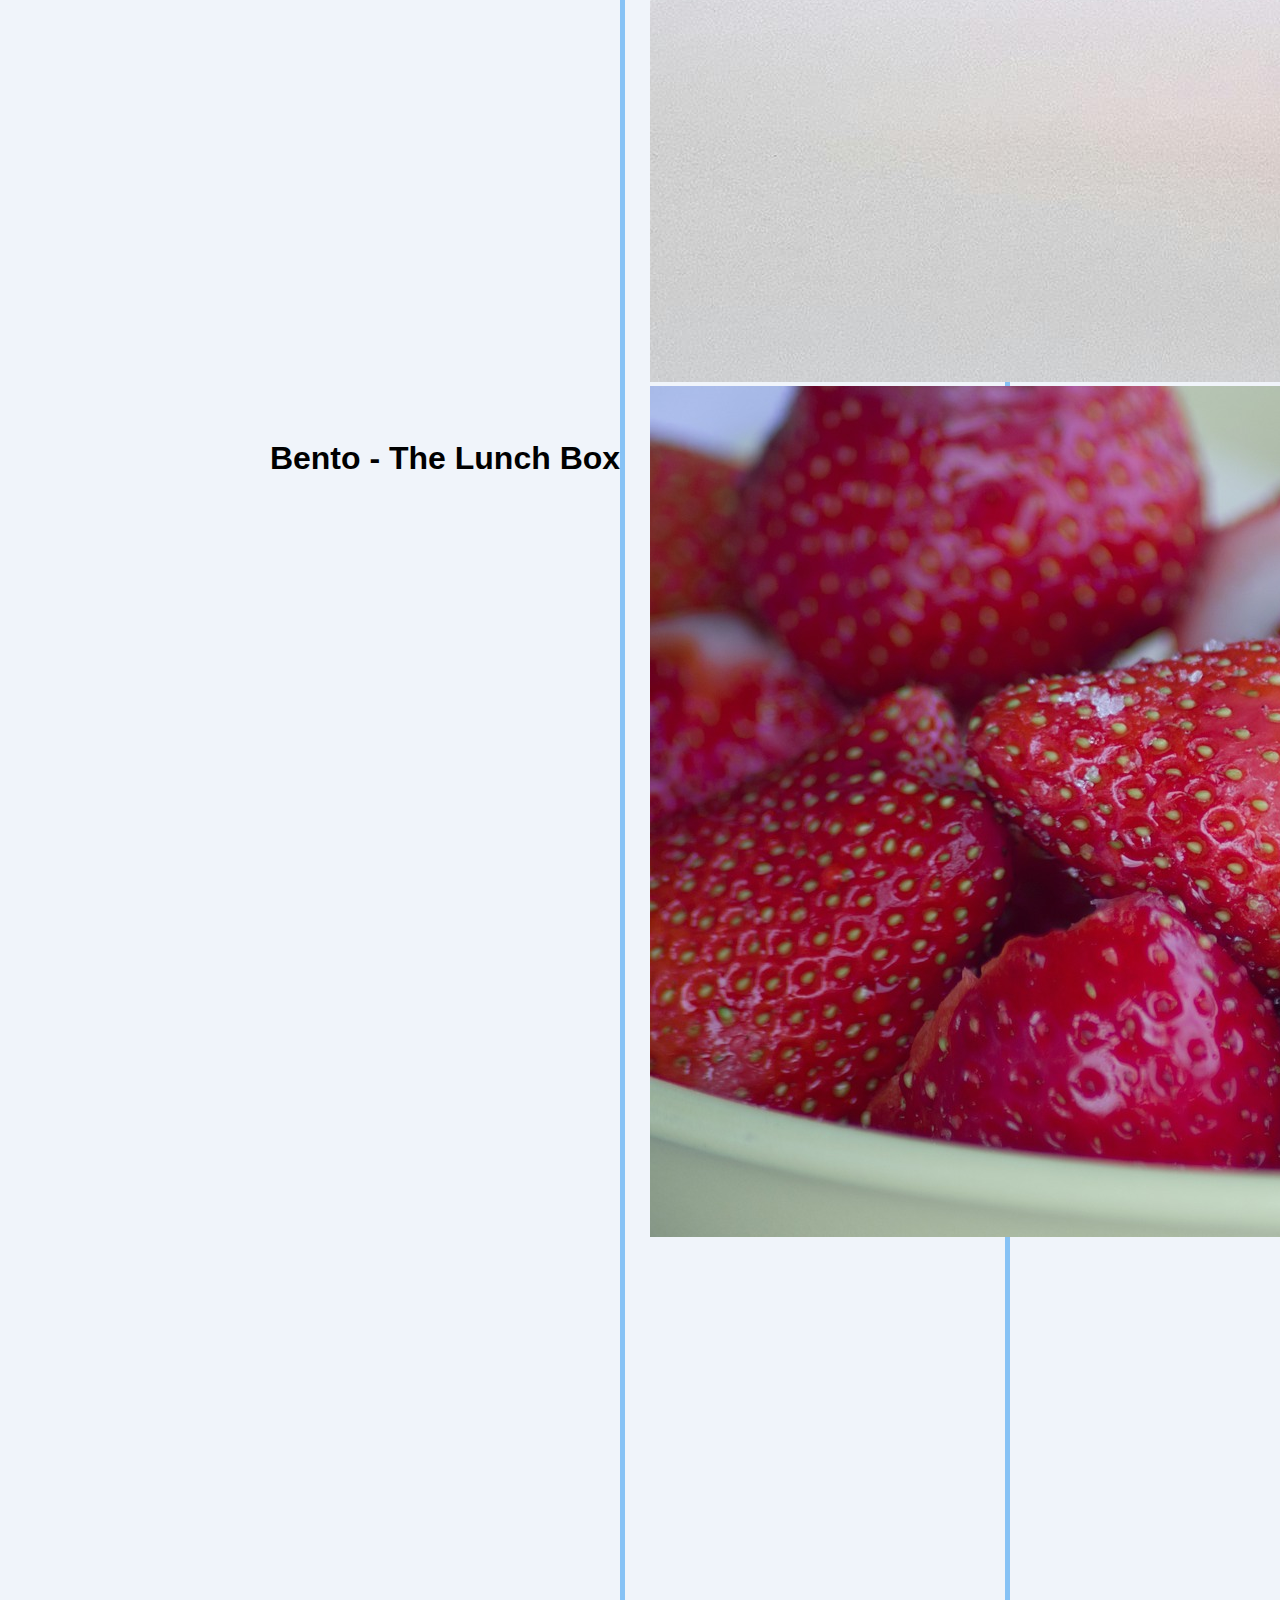
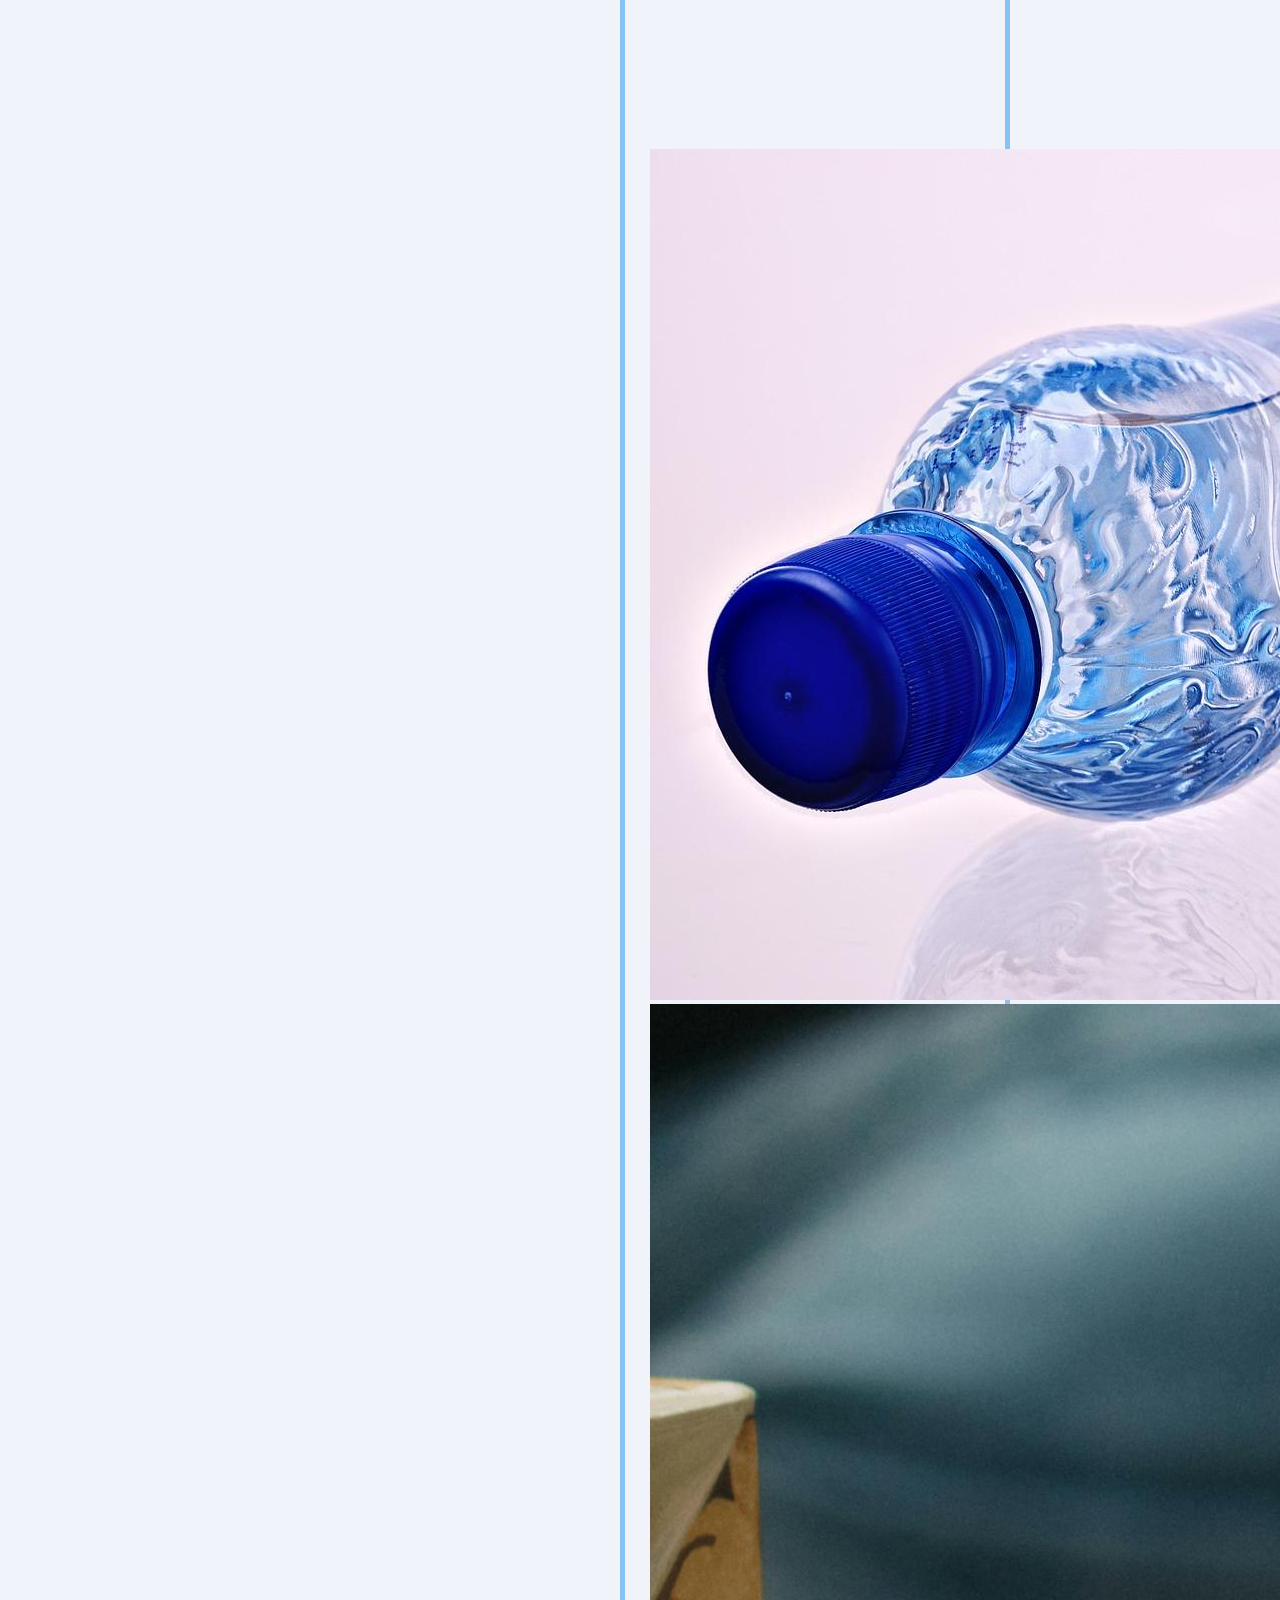
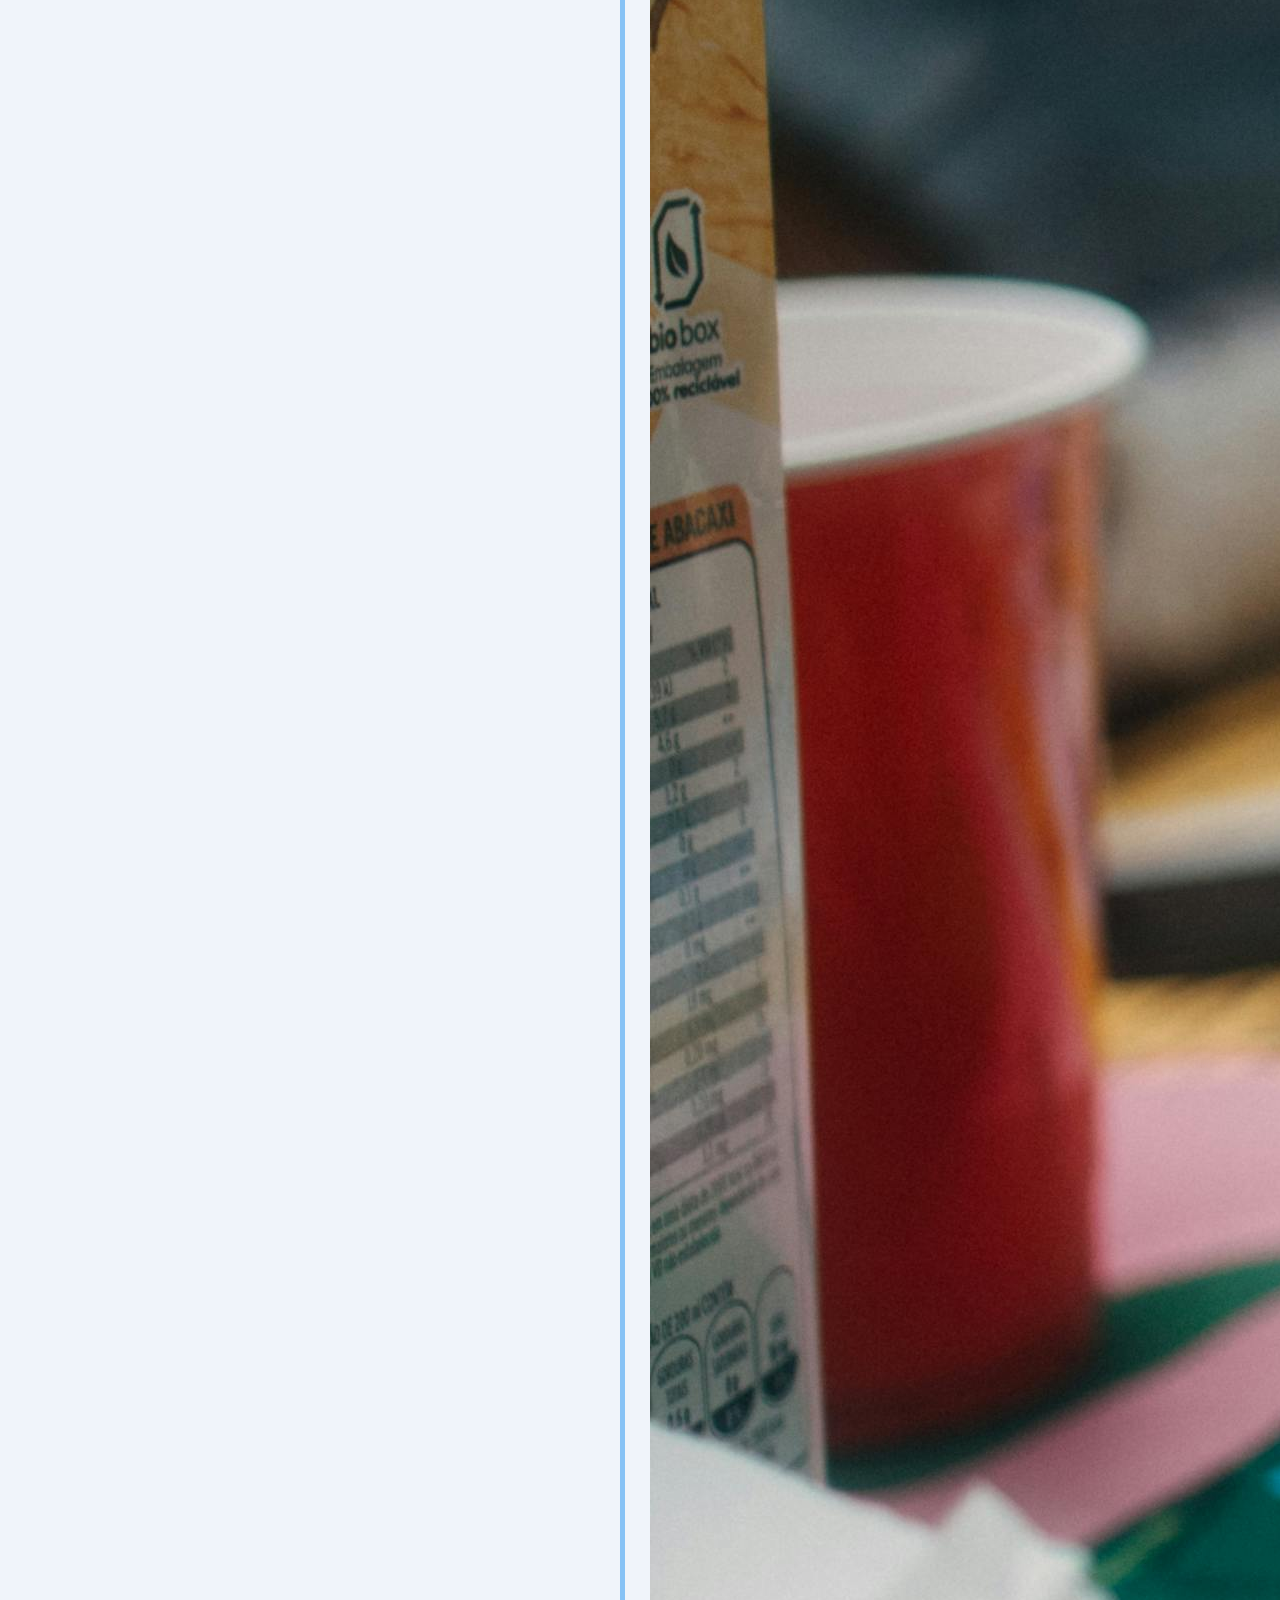
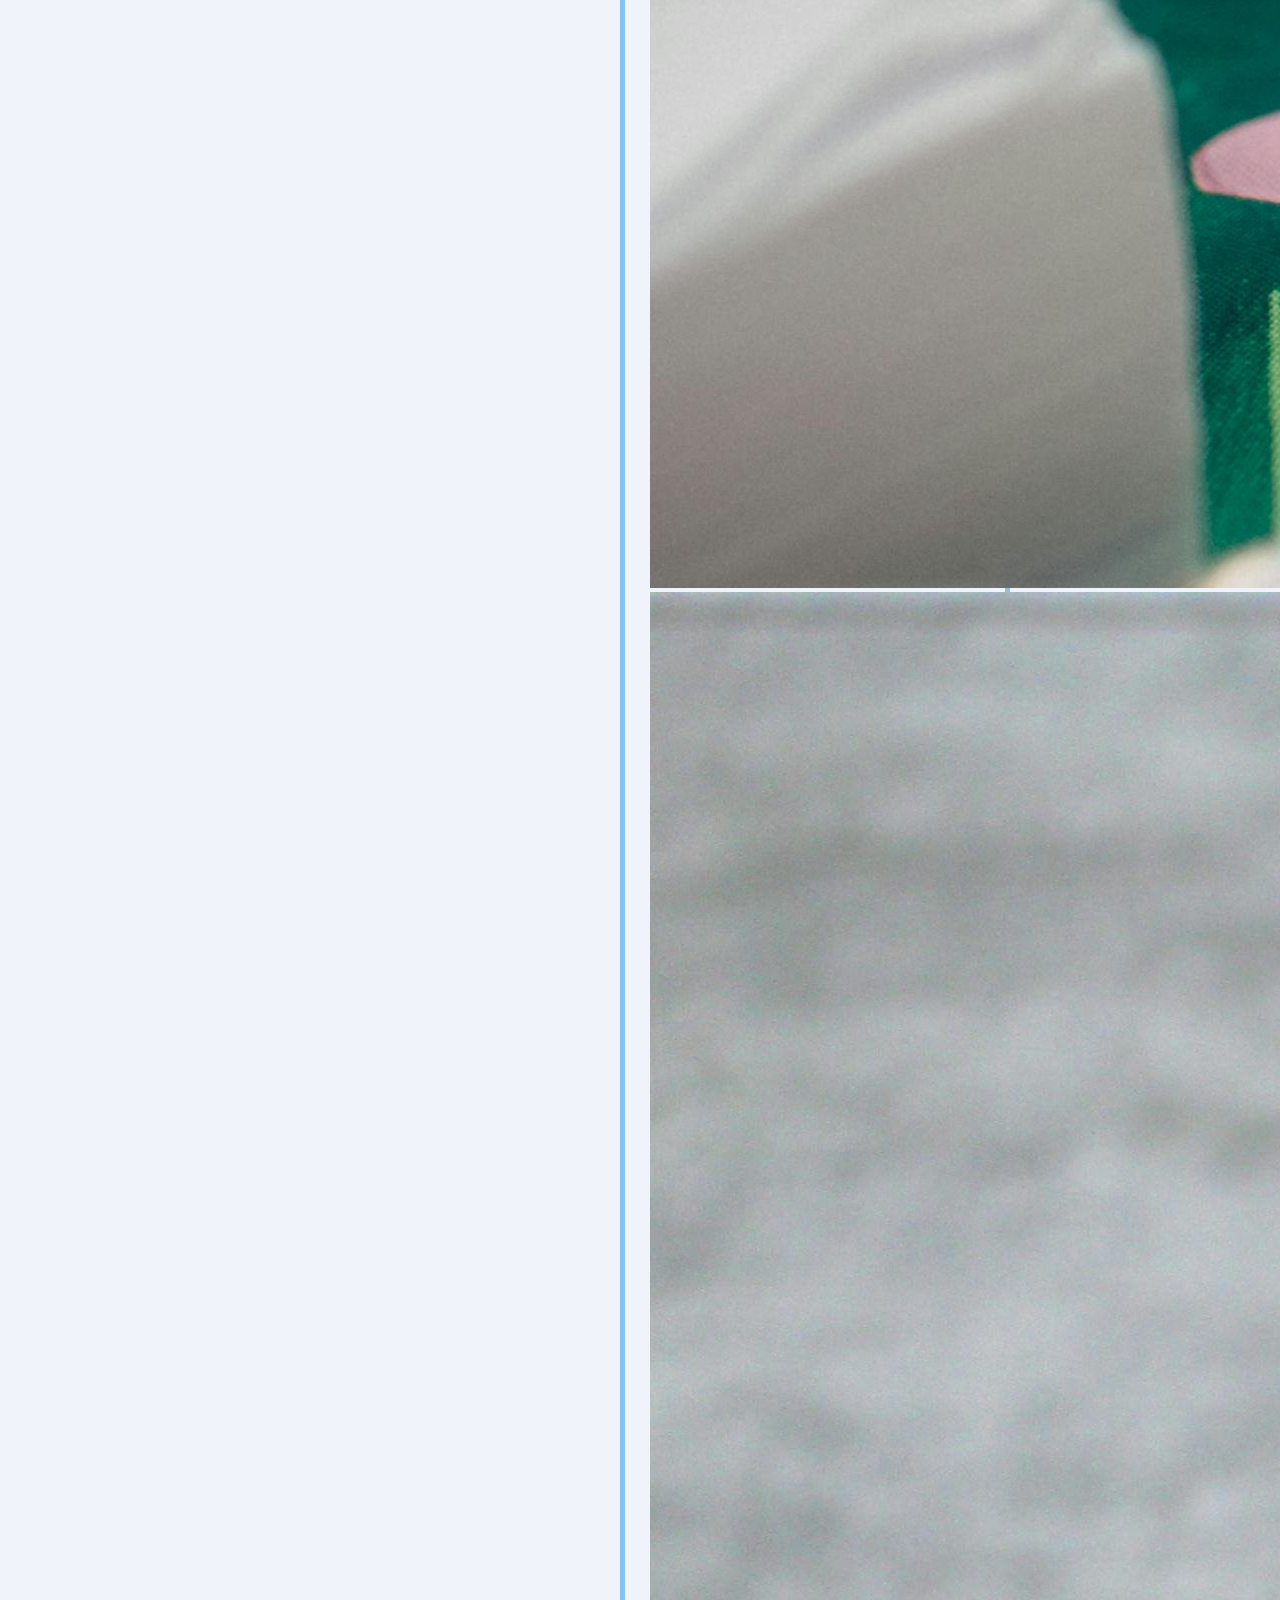
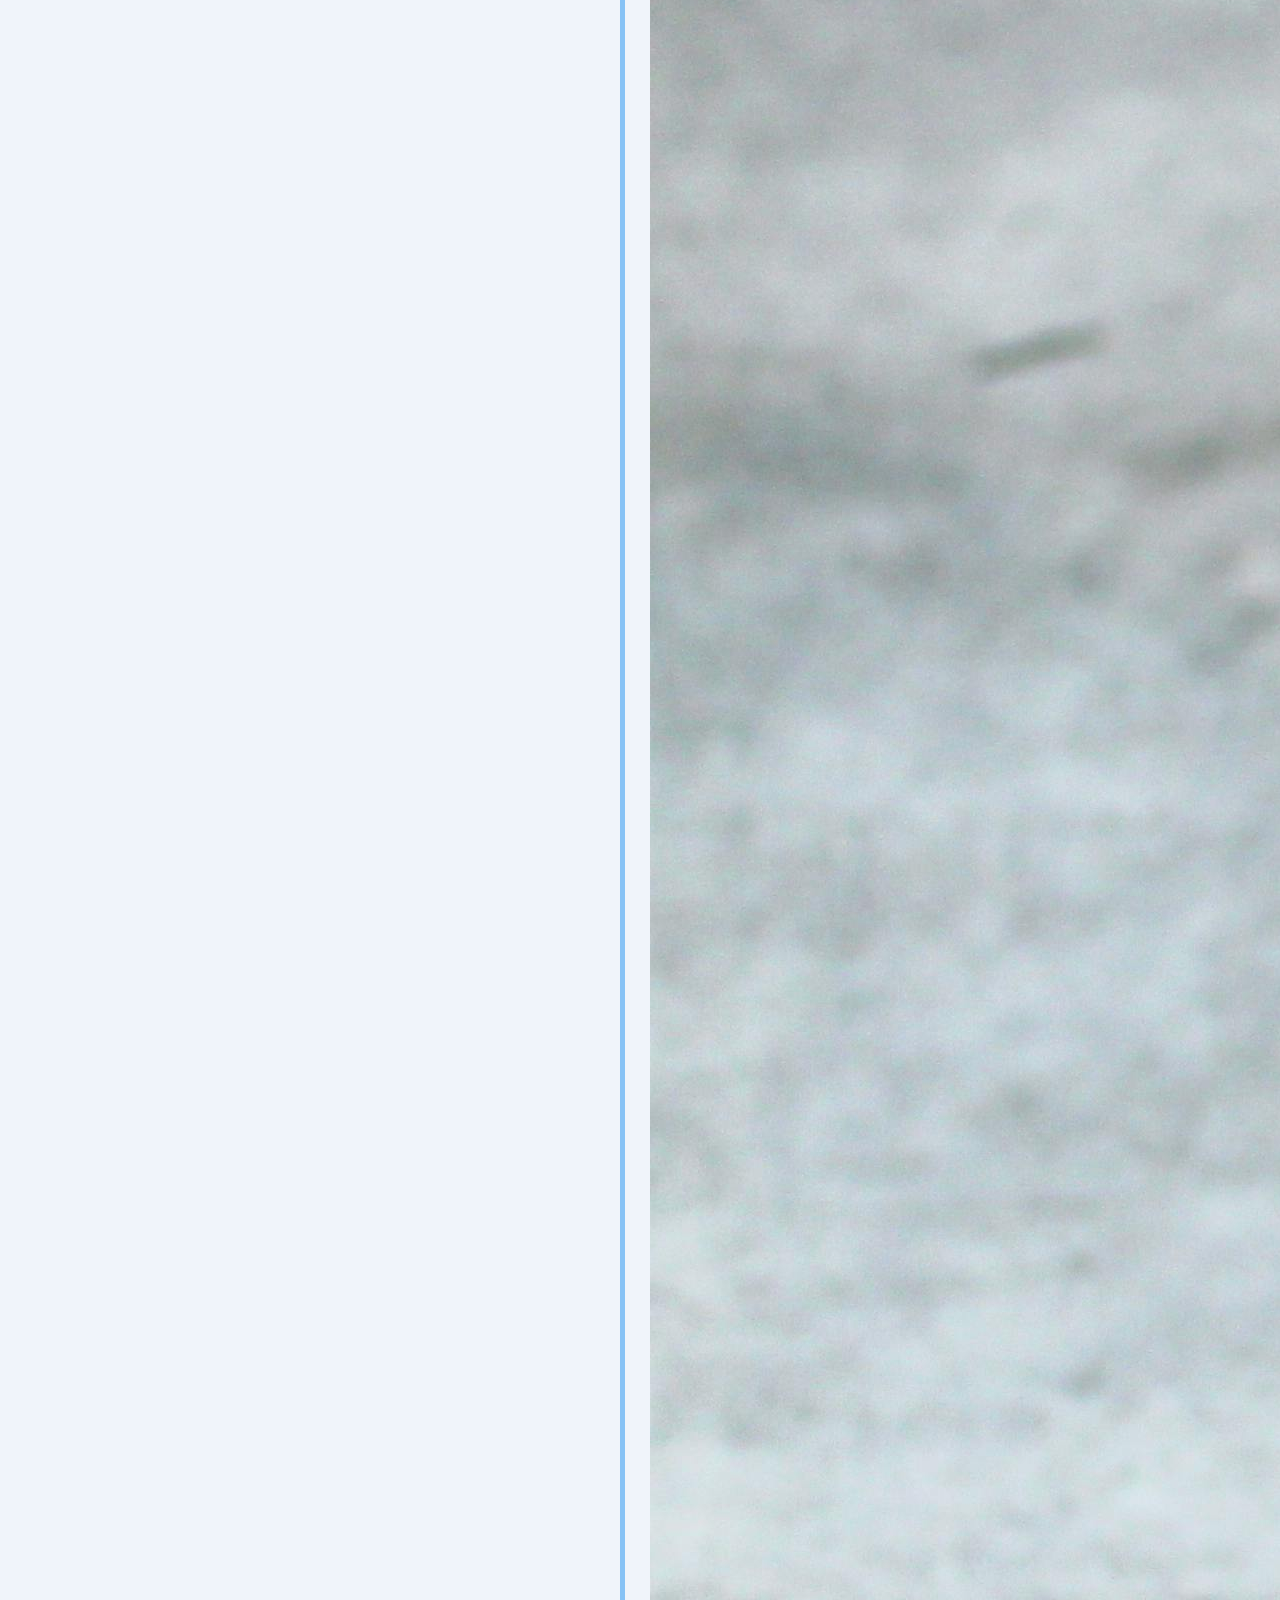
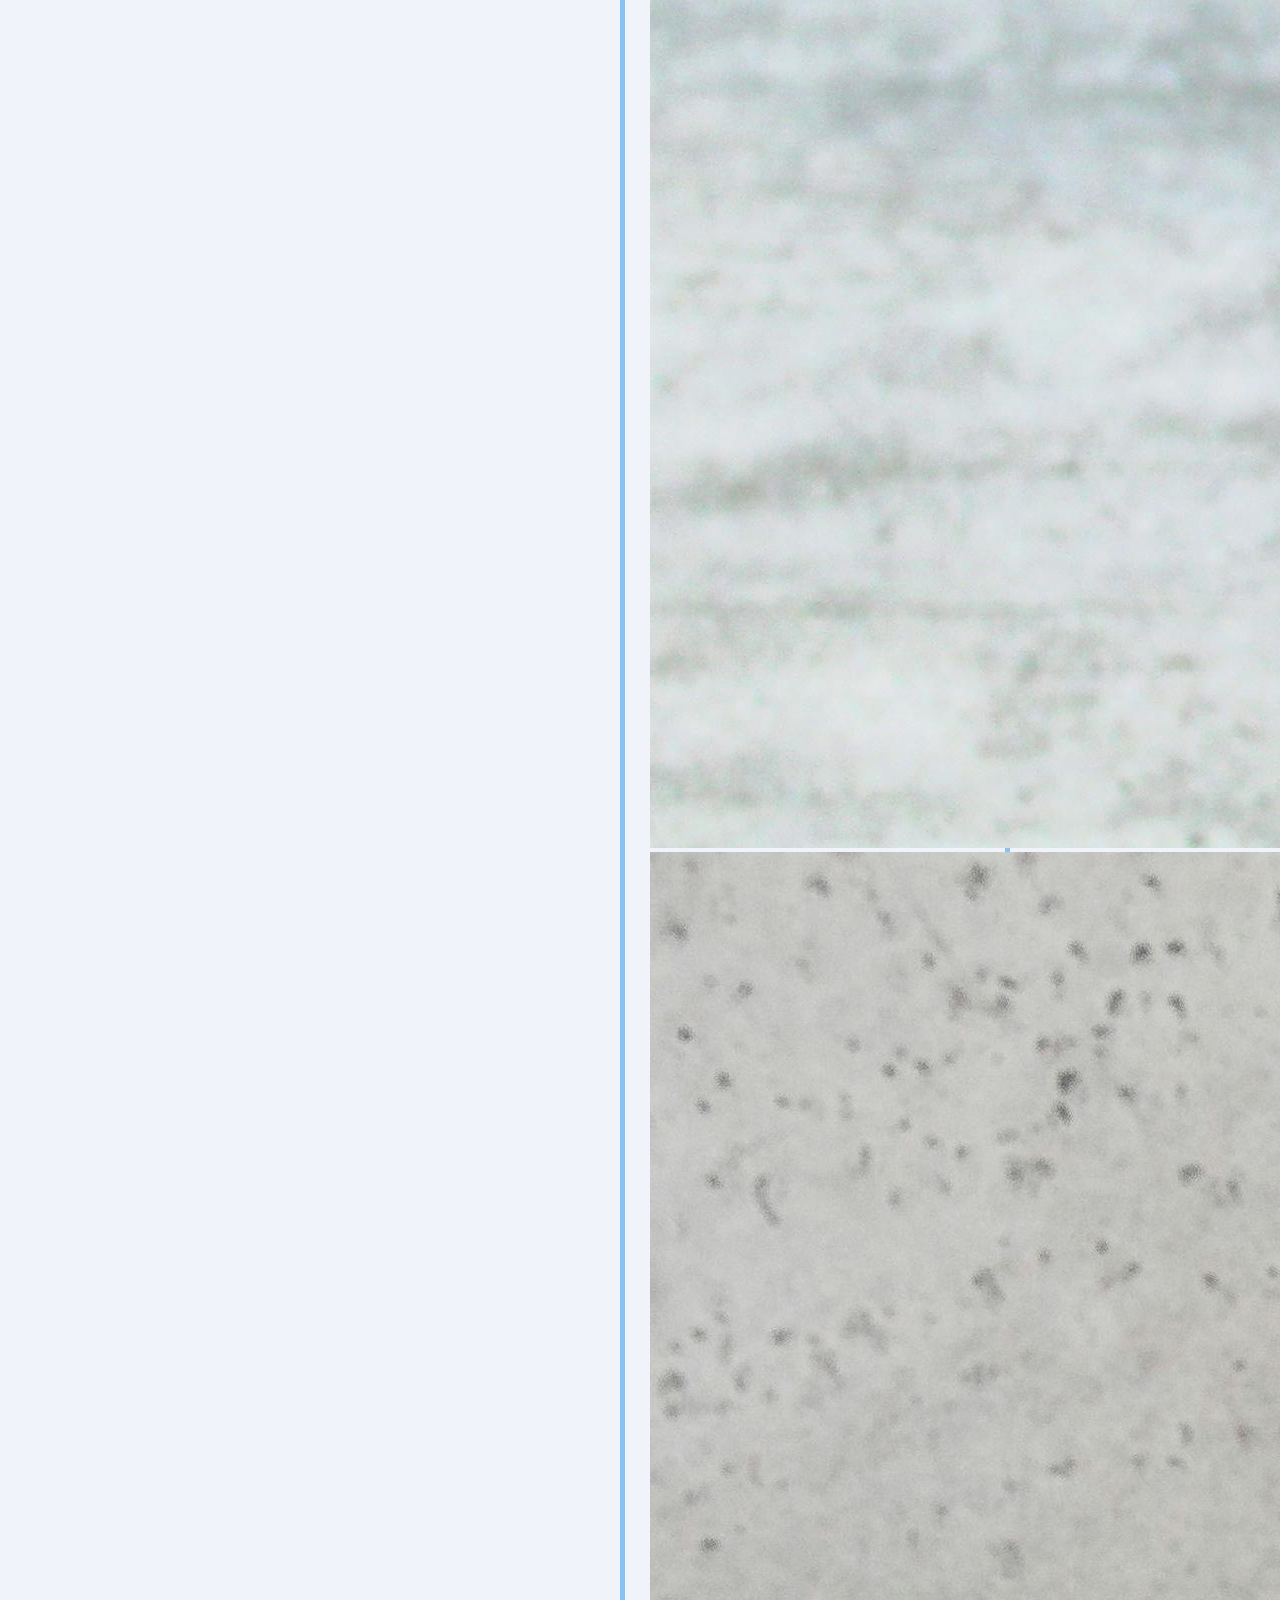
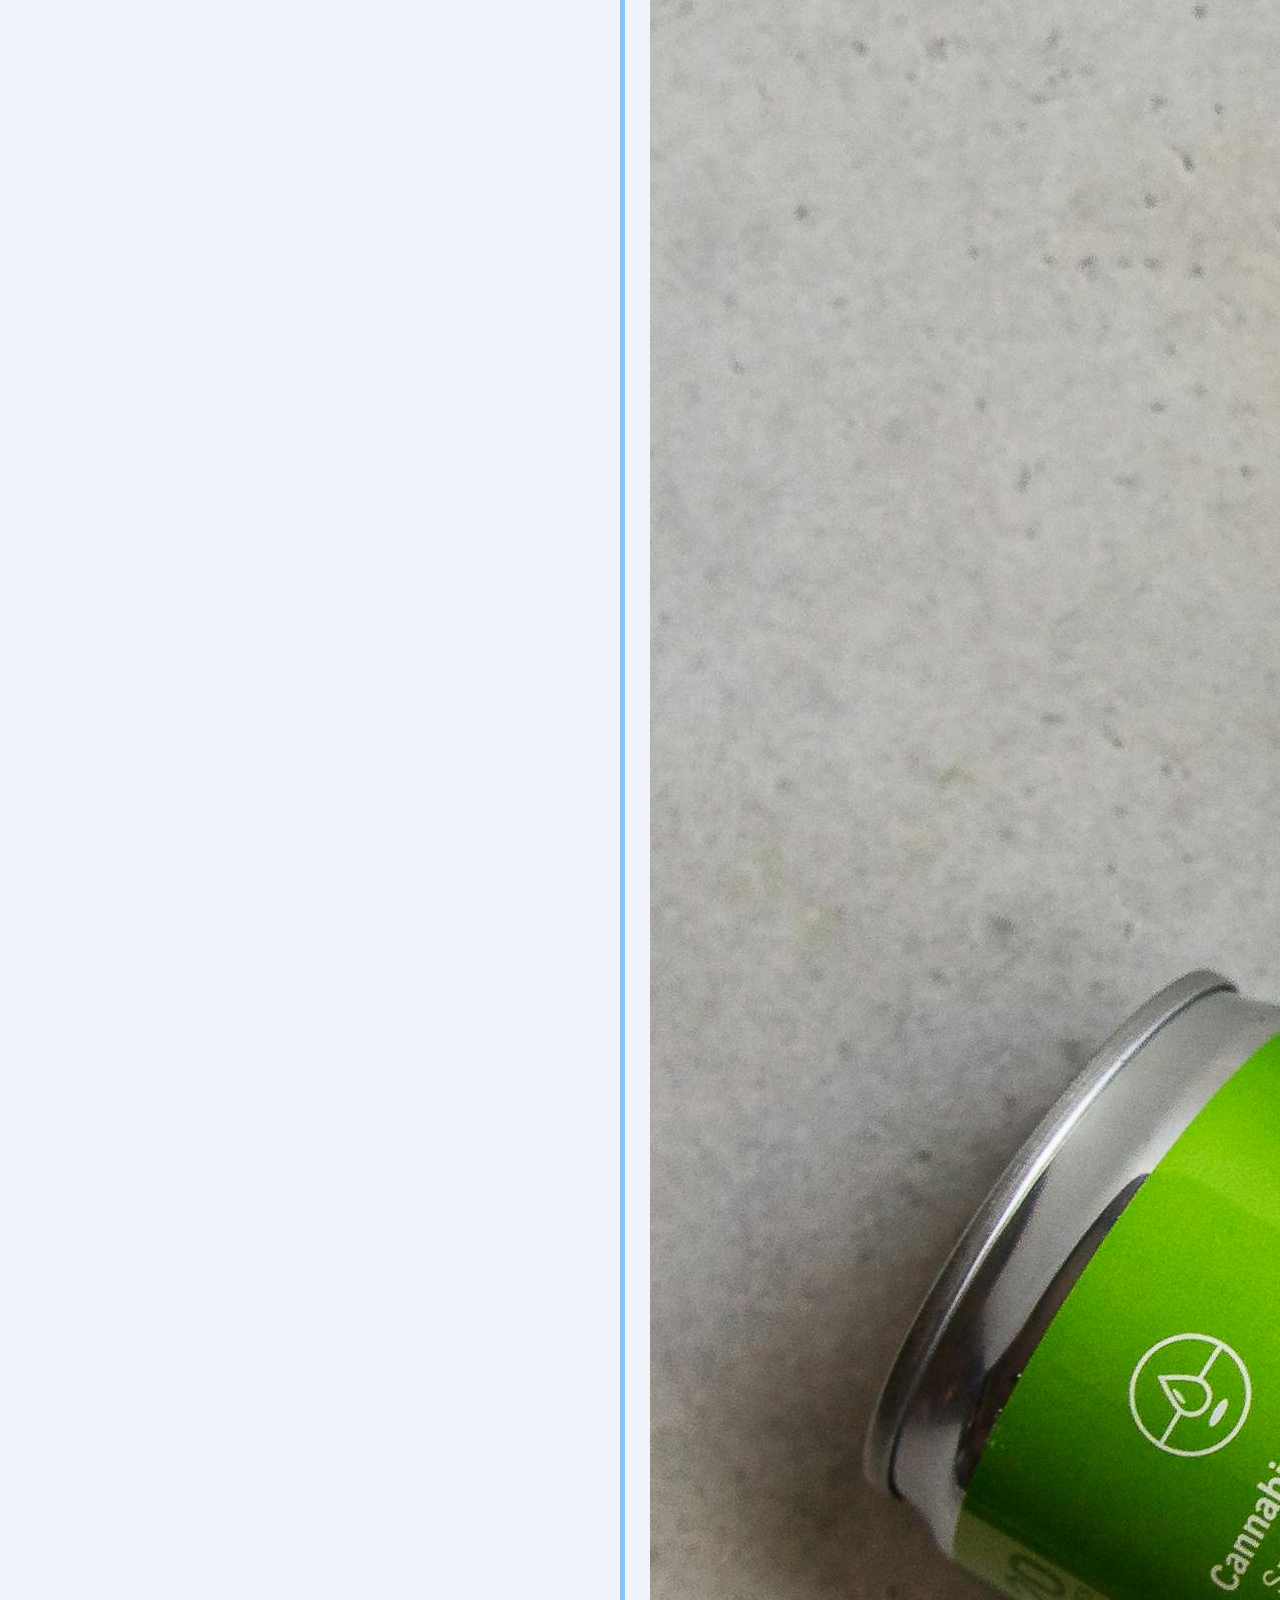
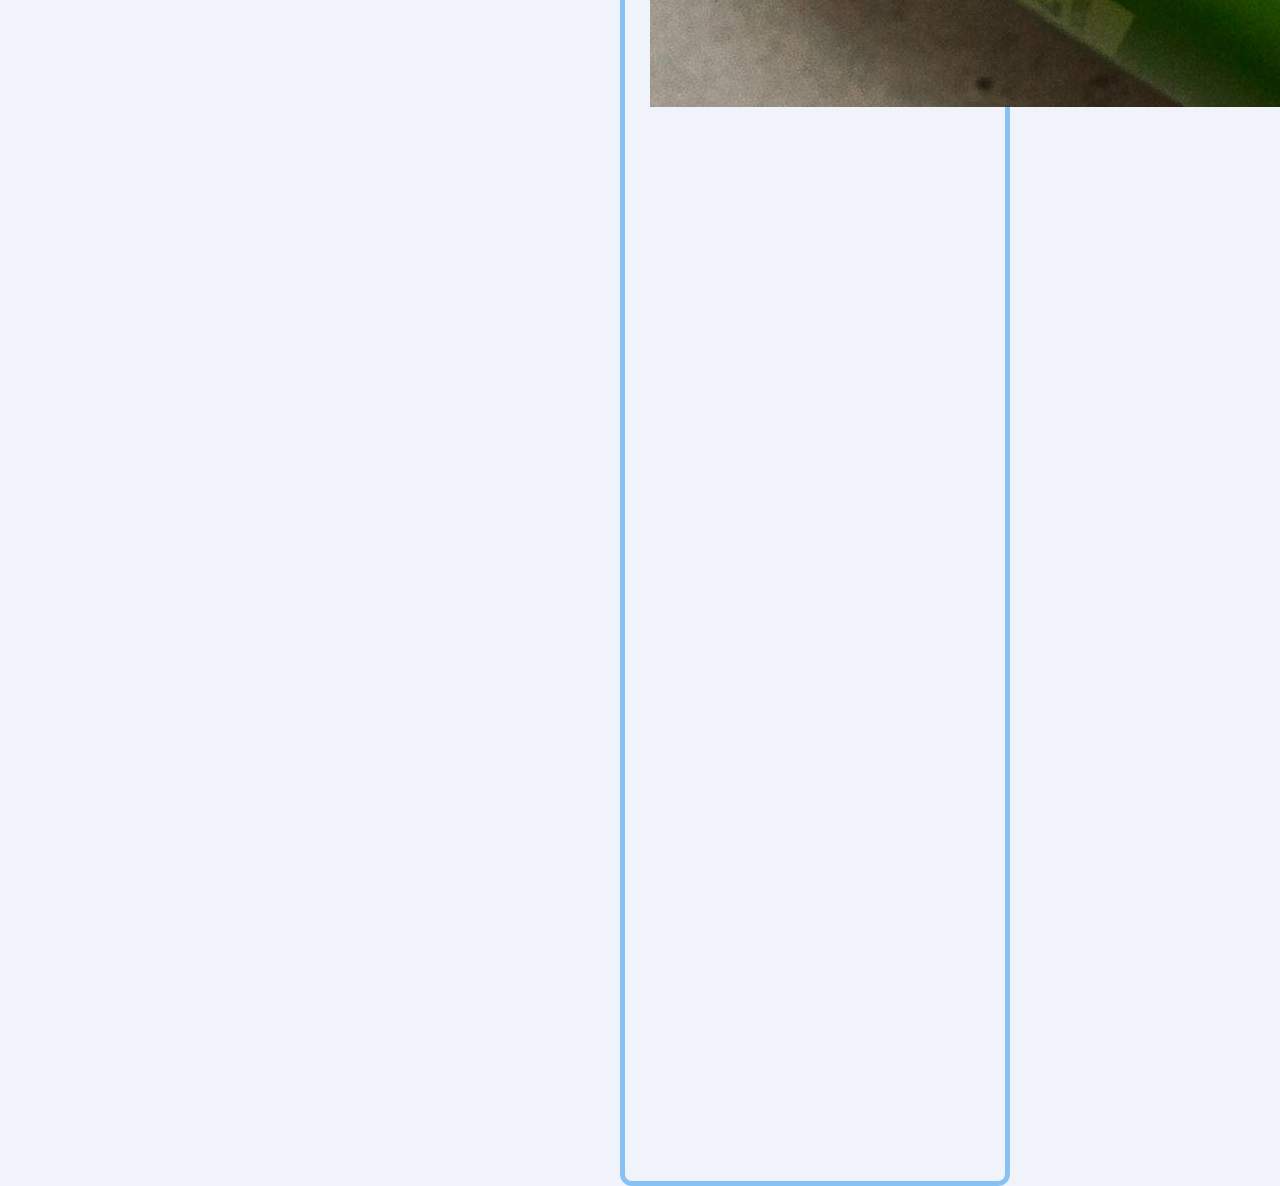
==== index.html @ fff27189 "Added the carousel buttons and pics" ====
<!DOCTYPE html>
<html lang="en">

<head>
  <meta charset="UTF-8" />
  <meta name="viewport" content="width=device-width, initial-scale=1.0" />
  <link rel="stylesheet" href="./assets/css/style.css" />
  <title>Bento -  The Lunch Box</title>
</head>

<body>  
  <header>
    <section>
      <h1>Bento - The Lunch Box </h1>
    </section>
  </header>
  
  <main>
    <!-- bento-box-container -->
    <div class="lunchBox">  

      <!-- sandwich-container -->
      <section class="sandwichBox">  
        <h2>Sandwich</h2>  
        <div class="carousel" id="sandwich-carousel">
          <img src="./assets/images/sandwiches/peanut-butter-jelly.JPG" alt="PB & J sandwich"/>
          <img src="./assets/images/sandwiches/turkey.jpg" alt="Turkey sandwich"/>
          <img src="./assets/images/sandwiches/tuna.jpg" alt="Tuna sandwich"/>
          <img src="./assets/images/sandwiches/wrap.jpg" alt="A wrap sandwich"/>
          <img src="./assets/images/sandwiches/grilled-cheese.jpeg" alt="Grilled cheese sandwich"/>
        </div>
      </section>
  
      <!-- snack-container -->
      <section class="snackBox">  
        <h2>Snack</h2>
        <div class="carousel" id="snack-carousel">
          <img src="./assets/images/snacks/string-cheese.JPG" alt="String cheese!"/>
          <img src="./assets/images/snacks/yogurt.JPG" alt="Cup of yogurt"/>
          <img src="./assets/images/snacks/pretzel.JPG" alt="Pretzels"/>
          <img src="./assets/images/snacks/granola.JPG" alt="Granola chunks"/>
          <img src="./assets/images/snacks/crackers.JPG" alt="Cheese crackers"/>
        <div>
      </section>
  
      <!-- fruit-container -->
      <section class="fruitBox">  
        <h2>Fruit</h2>
        <div class="carousel" id="fruit-carousel">
          <img src="./assets/images/fruits/apple.jpg" alt="Portioned apple slices"/>
          <img src="./assets/images/fruits/banana.JPG" alt="Bananas"/>
          <img src="./assets/images/fruits/grapes.JPG" alt="Grapes"/>
          <img src="./assets/images/fruits/strawberries.JPG" alt="Strawberries"/>
          <img src="./assets/images/fruits/orange.JPG" alt="A singular orange"/>
        </div>
      </section>

      <!-- drink-container -->
      <section class="drinkBox">  
        <h2>Drink</h2>
        <div class="carousel" id="drink-carousel">
          <img src="./assets/images/drinks/water-bottle.jpg" alt="A water bottle"/>
          <img src="./assets/images/drinks/milk.jpg" alt="Milk carton"/>
          <img src="./assets/images/drinks/fruit-juice.jpg" alt="Two juice boxes"/>
          <img src="./assets/images/drinks/smoothie.jpg" alt="Fruit smoothie"/>
          <img src="./assets/images/drinks/flavor-water.jpg" alt="Multiple flavored waters"/>
        </div>

      <!--Make Lunch button-->  
          <div class=“button-container>”
            <button class=“lunch-btn” id=“lunchBtn”>Let's Make Lunch!</button>        
        </div>
  
        <!--Carousel buttons-->
        <div>
          button class="Sandwich" id="carouselSandwich">
          <img src="./assets/images/misc/back-nav-icon.png" alt="left arrow">class="sandLeft"/>
          <img src="./assets/images/misc/fwd-nav-icon.png" alt="right arrow">class="sandRght"/>
        </div>
  
        <div>
          button class="Snack" id="carouselSnack">
          <img src="./assets/images/misc/back-nav-icon.png" alt="left arrow">class="snackLeft"/>
          <img src="./assets/images/misc/fwd-nav-icon.png" alt="right arrow">class="snackRight"/>       </div>
  
        <div>
          button class="Fruit" id="carouselFruit">
          <img src="./assets/images/misc/back-nav-icon.png" alt="left arrow">class="fruitLeft"/>
          <img src="./assets/images/misc/fwd-nav-icon.png" alt="right arrow">class="fruitRight"/>
        </div>
  
        <div>
          button class="Drink" id="carouselDrink">
          <img src="./assets/images/misc/back-nav-icon.png" alt="left arrow">class="drinkLeft"/>
          <img src="./assets/images/misc/fwd-nav-icon.png" alt="right arrow">class="drinkRight"/>
        </div>

      </section>
    </div>
  </main>
  
  <script src="./assets/js/script.js"></script>

</body>
</html>
---- assets/css/style.css ----
/* General Layout */
body {
    font-family: Arial, Geneva, Tahoma, sans-serif;
    background-color: #f0f4fa;
    color: black;
    display: flex;
    justify-content: center;
    align-items: center;
    height: 100vh;
}
  
/* Header */
/* header h1 {
    text-align: ;
    font-size: ;
    margin-bottom: ;
}  */
  
/* Lunchbox Container */
.lunchBox {
    width: 350px;
    /* height: 700px; */
    border: 5px solid #87c2f5;
    border-radius: 12px;
    background-color: 79c0f3;
    display: grid;
    grid-template-rows: auto auto;
    grid-gap: 10px;
    padding: 15px;
}
  
/* Bento Containers */
.container,
.box,
.snackBox,
.fruitBox,
.drinkBox {
    display: flex;
    flex-direction: column;
    align-items: center;
    justify-content: center;
    background-color: a8e48a;
    border-radius: 10px;
    padding: 10px;
    /* border: 5px solid red; */
}
/* 
img {
    width: 100px;
    height: 100px;
    margin-bottom: 10px;
} */

/* Carousel */


/* Button */
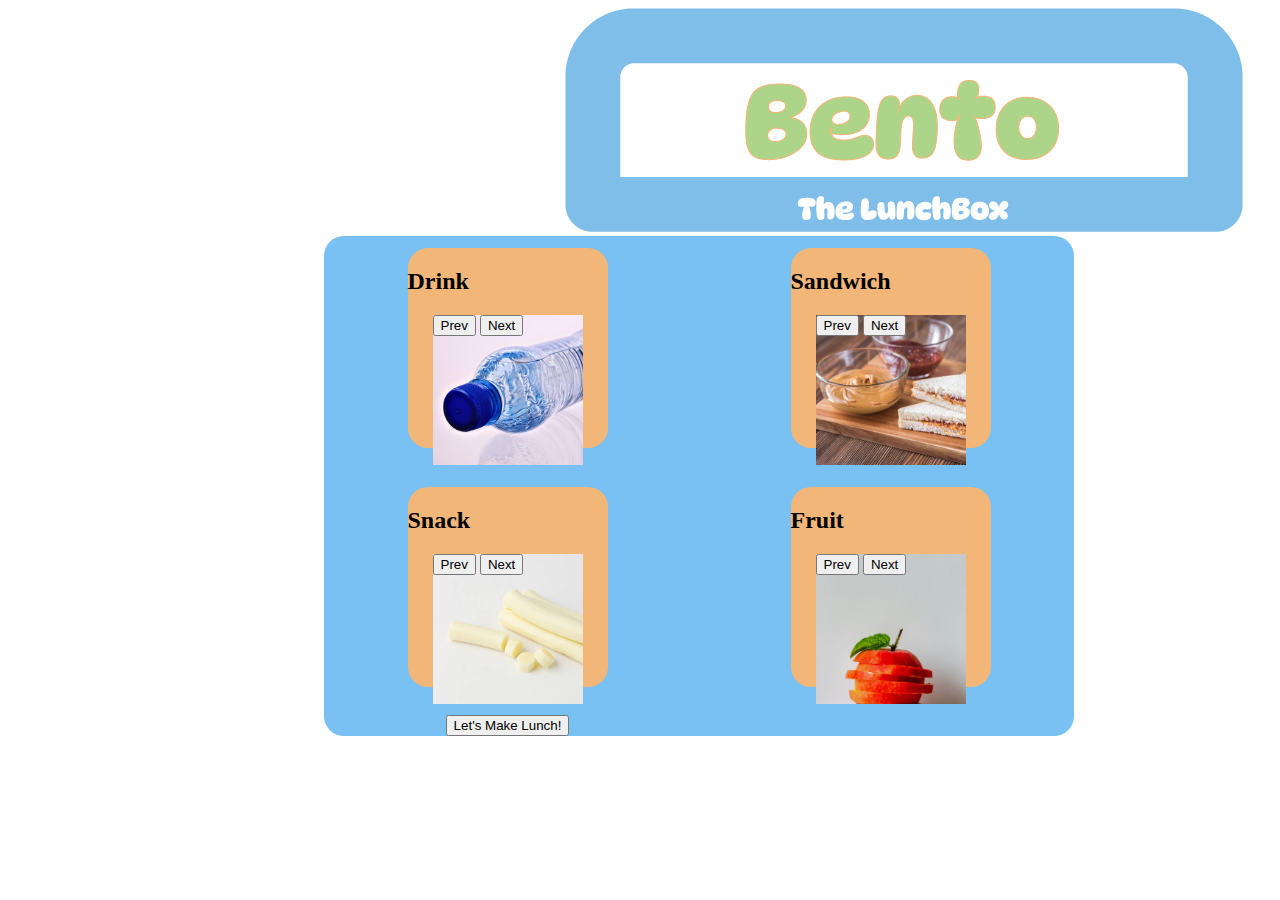
==== commit c4c6ddc4: "revamp CSS plus debugging" ====
--- a/index.html
+++ b/index.html
@@ -2,104 +2,67 @@
 <html lang="en">
 
 <head>
-  <meta charset="UTF-8" />
-  <meta name="viewport" content="width=device-width, initial-scale=1.0" />
-  <link rel="stylesheet" href="./assets/css/style.css" />
-  <title>Bento -  The Lunch Box</title>
+  <meta charset="UTF-8"/>
+  <meta name="viewport" content="width=device-width, initial-scale=1.0"/>
+  <link rel="stylesheet" href="./assets/css/style.css"/>
+  <title>Bento - The Lunch Box</title>
 </head>
 
-<body>  
+<body>
   <header>
-    <section>
-      <h1>Bento - The Lunch Box </h1>
+    <section id="boxHandle">
+      <img src="./assets/images/misc/bento-handle.png" alt="Lunchbox Handle"/>
     </section>
   </header>
-  
   <main>
+
     <!-- bento-box-container -->
-    <div class="lunchBox">  
+    <div class="lunchBox">
 
       <!-- sandwich-container -->
-      <section class="sandwichBox">  
-        <h2>Sandwich</h2>  
-        <div class="carousel" id="sandwich-carousel">
-          <img src="./assets/images/sandwiches/peanut-butter-jelly.JPG" alt="PB & J sandwich"/>
-          <img src="./assets/images/sandwiches/turkey.jpg" alt="Turkey sandwich"/>
-          <img src="./assets/images/sandwiches/tuna.jpg" alt="Tuna sandwich"/>
-          <img src="./assets/images/sandwiches/wrap.jpg" alt="A wrap sandwich"/>
-          <img src="./assets/images/sandwiches/grilled-cheese.jpeg" alt="Grilled cheese sandwich"/>
-        </div>
-      </section>
-  
-      <!-- snack-container -->
-      <section class="snackBox">  
-        <h2>Snack</h2>
-        <div class="carousel" id="snack-carousel">
-          <img src="./assets/images/snacks/string-cheese.JPG" alt="String cheese!"/>
-          <img src="./assets/images/snacks/yogurt.JPG" alt="Cup of yogurt"/>
-          <img src="./assets/images/snacks/pretzel.JPG" alt="Pretzels"/>
-          <img src="./assets/images/snacks/granola.JPG" alt="Granola chunks"/>
-          <img src="./assets/images/snacks/crackers.JPG" alt="Cheese crackers"/>
-        <div>
-      </section>
-  
-      <!-- fruit-container -->
-      <section class="fruitBox">  
-        <h2>Fruit</h2>
-        <div class="carousel" id="fruit-carousel">
-          <img src="./assets/images/fruits/apple.jpg" alt="Portioned apple slices"/>
-          <img src="./assets/images/fruits/banana.JPG" alt="Bananas"/>
-          <img src="./assets/images/fruits/grapes.JPG" alt="Grapes"/>
-          <img src="./assets/images/fruits/strawberries.JPG" alt="Strawberries"/>
-          <img src="./assets/images/fruits/orange.JPG" alt="A singular orange"/>
+      <section class="sandwichBox">
+        <h2>Sandwich</h2>
+        <div class="carousel" id="sandwichCarousel">
+          <button id="sandwichPrev">Prev</button>
+          <button id="sandwichNext">Next</button>
         </div>
       </section>
 
-      <!-- drink-container -->
-      <section class="drinkBox">  
+      <!-- snack-container -->
+      <section class="snackBox">
+        <h2>Snack</h2>
+        <div class="carousel" id="snackCarousel">
+          <button id="snackPrev">Prev</button>
+          <button id="snackNext">Next</button>
+          <div>
+      </section>
+
+      <!-- fruit-container -->
+      <section class="fruitBox">
+        <h2>Fruit</h2>
+        <div class="carousel" id="fruitCarousel">
+          <button id="fruitPrev">Prev</button>
+          <button id="fruitNext">Next</button>
+        </div>
+      </section>
+
+      <!--drink-container-->
+      <section class="drinkBox">
         <h2>Drink</h2>
-        <div class="carousel" id="drink-carousel">
-          <img src="./assets/images/drinks/water-bottle.jpg" alt="A water bottle"/>
-          <img src="./assets/images/drinks/milk.jpg" alt="Milk carton"/>
-          <img src="./assets/images/drinks/fruit-juice.jpg" alt="Two juice boxes"/>
-          <img src="./assets/images/drinks/smoothie.jpg" alt="Fruit smoothie"/>
-          <img src="./assets/images/drinks/flavor-water.jpg" alt="Multiple flavored waters"/>
+        <div class="carousel" id="drinkCarousel">
+          <button id="drinkPrev">Prev</button>
+          <button id="drinkNext">Next</button>
         </div>
-
-      <!--Make Lunch button-->  
-          <div class=“button-container>”
-            <button class=“lunch-btn” id=“lunchBtn”>Let's Make Lunch!</button>        
-        </div>
-  
-        <!--Carousel buttons-->
-        <div>
-          button class="Sandwich" id="carouselSandwich">
-          <img src="./assets/images/misc/back-nav-icon.png" alt="left arrow">class="sandLeft"/>
-          <img src="./assets/images/misc/fwd-nav-icon.png" alt="right arrow">class="sandRght"/>
-        </div>
-  
-        <div>
-          button class="Snack" id="carouselSnack">
-          <img src="./assets/images/misc/back-nav-icon.png" alt="left arrow">class="snackLeft"/>
-          <img src="./assets/images/misc/fwd-nav-icon.png" alt="right arrow">class="snackRight"/>       </div>
-  
-        <div>
-          button class="Fruit" id="carouselFruit">
-          <img src="./assets/images/misc/back-nav-icon.png" alt="left arrow">class="fruitLeft"/>
-          <img src="./assets/images/misc/fwd-nav-icon.png" alt="right arrow">class="fruitRight"/>
-        </div>
-  
-        <div>
-          button class="Drink" id="carouselDrink">
-          <img src="./assets/images/misc/back-nav-icon.png" alt="left arrow">class="drinkLeft"/>
-          <img src="./assets/images/misc/fwd-nav-icon.png" alt="right arrow">class="drinkRight"/>
-        </div>
-
       </section>
+      <button class=“lunch-btn” id=“lunchBtn”>Let's Make Lunch!</button>
     </div>
   </main>
-  
-  <script src="./assets/js/script.js"></script>
 
+  <!--Java-Containers-->
+  <script src="./assets/js/variables.js"></script>
+  <script src="./assets/js/images.js"></script>
+  <script src="./assets/js/navLogic.js"></script>
+  <script src="./assets/js/navigate.js"></script>
 </body>
+
 </html>--- a/assets/css/style.css
+++ b/assets/css/style.css
@@ -1,57 +1,78 @@
-/* General Layout */
-body {
-    font-family: Arial, Geneva, Tahoma, sans-serif;
-    background-color: #f0f4fa;
-    color: black;
-    display: flex;
+
+/*HANDLE*/
+#boxHandle {
+    width: 150px;
+    margin: auto;
+}
+
+/*LUNCHBOX*/
+.lunchBox {
+    background: #79C0F3;
+    height: 500px;
+    width: 750px;
+    border-radius: 20px;
+    margin-left: 25%;
+    display: inline-grid;
     justify-content: center;
     align-items: center;
-    height: 100vh;
+    place-items: center;
+    grid-template-columns: 1fr 1fr;
+    grid-template-rows: 1fr 1fr;
+    grid-gap: 1em 1em;
 }
-  
-/* Header */
-/* header h1 {
-    text-align: ;
-    font-size: ;
-    margin-bottom: ;
-}  */
-  
-/* Lunchbox Container */
-.lunchBox {
-    width: 350px;
-    /* height: 700px; */
-    border: 5px solid #87c2f5;
-    border-radius: 12px;
-    background-color: 79c0f3;
-    display: grid;
-    grid-template-rows: auto auto;
-    grid-gap: 10px;
-    padding: 15px;
+
+/*CONTAINERS*/
+.sandwichBox {
+    background: #f2b679;
+    height: 200px;
+    width: 200px;
+    border-radius: 20px;
+    grid-area: 1 / 2 / 2 / 3;
 }
-  
-/* Bento Containers */
-.container,
-.box,
-.snackBox,
-.fruitBox,
+
+.snackBox {
+    background: #f2b679;
+    height: 200px;
+    width: 200px;
+    border-radius: 20px;
+    grid-area: 2 / 1 / 3 / 2;
+}
+
+.fruitBox {
+    background: #f2b679;
+    height: 200px;
+    width: 200px;
+    border-radius: 20px;
+    grid-area: 1 / 2 / 2 / 3;
+    grid-area: 2 / 2 / 3 / 3;
+}
+
 .drinkBox {
-    display: flex;
-    flex-direction: column;
-    align-items: center;
-    justify-content: center;
-    background-color: a8e48a;
-    border-radius: 10px;
-    padding: 10px;
-    /* border: 5px solid red; */
+    background: #f2b679;
+    height: 200px;
+    width: 200px;
+    border-radius: 20px;
+    grid-area: 1 / 2 / 2 / 3;
+    grid-area: 1 / 1 / 2 / 2;
 }
-/* 
-img {
+
+/*CAROUSELS*/
+ #sandwichCarousel, #drinkCarousel, #fruitCarousel, #snackCarousel {
+    height: 150px;
+    width: 150px;
+    background-size: cover;
+    margin: auto;
+} 
+/*LETS MAKE LUNCH*/
+#lunchBtn {
+    position: fixed;
+    bottom: 0;
+    width: 50px;
+}
+
+/*DISPLAY CONTENT*/
+.contentHeader {
+    background-color: orange;
     width: 100px;
-    height: 100px;
-    margin-bottom: 10px;
-} */
-
-/* Carousel */
-
-
-/* Button */+    height: 25px;
+}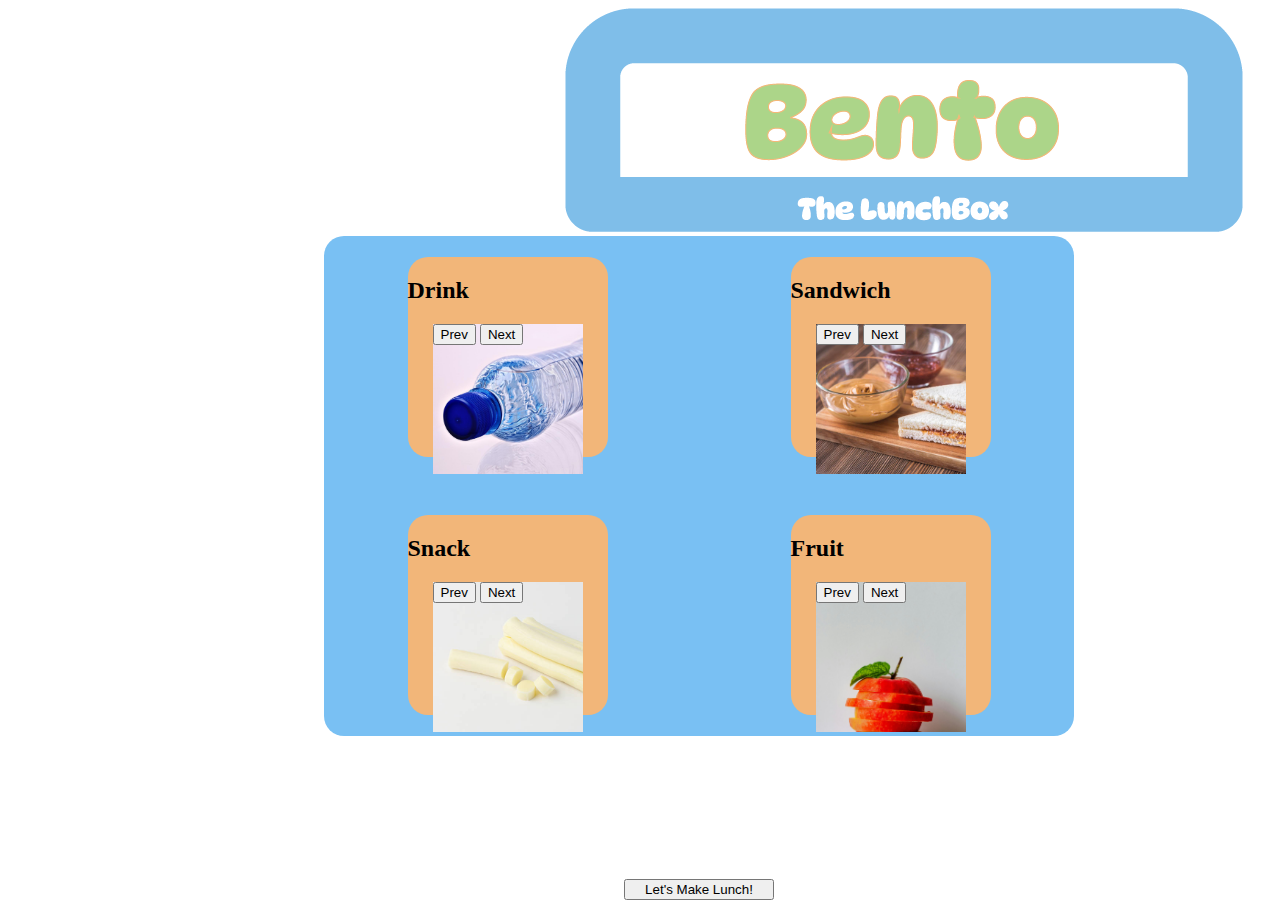
==== commit 75ff114f: "initial local storage" ====
--- a/index.html
+++ b/index.html
@@ -15,7 +15,6 @@
     </section>
   </header>
   <main>
-
     <!-- bento-box-container -->
     <div class="lunchBox">
 
@@ -54,8 +53,9 @@
           <button id="drinkNext">Next</button>
         </div>
       </section>
-      <button class=“lunch-btn” id=“lunchBtn”>Let's Make Lunch!</button>
+      <button class="lunch-btn" id="lunchBtn">Let's Make Lunch!</button>
     </div>
+    <aside id="packedLunch"></aside>
   </main>
 
   <!--Java-Containers-->
--- a/assets/css/style.css
+++ b/assets/css/style.css
@@ -67,7 +67,7 @@
 #lunchBtn {
     position: fixed;
     bottom: 0;
-    width: 50px;
+    width: 150px;
 }
 
 /*DISPLAY CONTENT*/
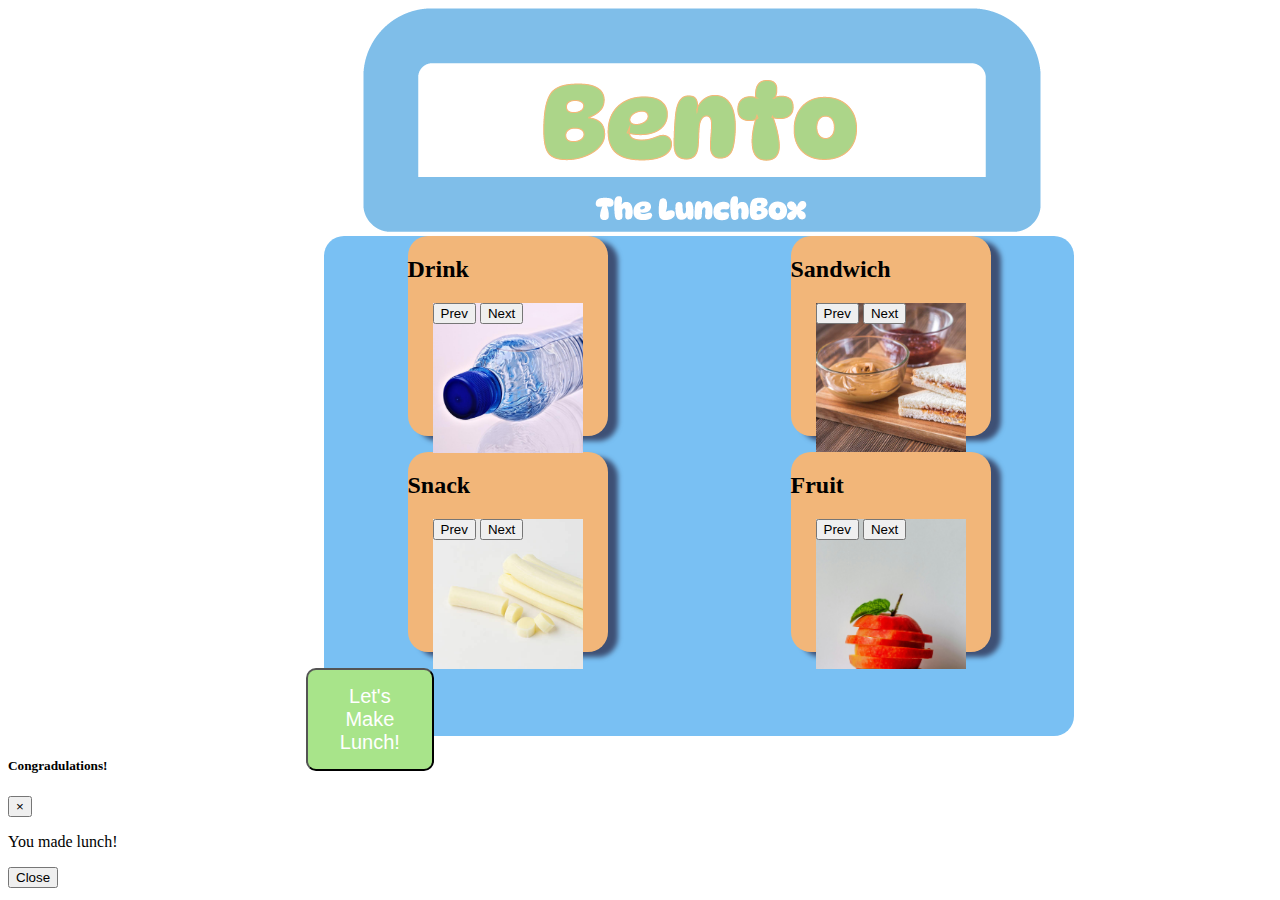
==== commit e19e727b: "CSS for lunchbox MVP! plus modal skeleton" ====
--- a/index.html
+++ b/index.html
@@ -57,12 +57,31 @@
     </div>
     <aside id="packedLunch"></aside>
   </main>
+  <!--MODAL-->
+  <div class="modal" tabindex="-1" role="dialog">
+    <div class="modal-dialog" role="document">
+      <div class="modal-content">
+        <div class="modal-header">
+          <h5 class="modal-title">Congradulations!</h5>
+          <button type="button" class="close" data-dismiss="modal" aria-label="Close">
+            <span aria-hidden="true">&times;</span>
+          </button>
+        </div>
+        <div class="modal-body">
+          <p>You made lunch!</p>
+        </div>
+        <div class="modal-footer">
+          <button type="button" class="btn btn-secondary" data-dismiss="modal">Close</button>
+        </div>
+      </div>
+    </div>
+  </div>
 
   <!--Java-Containers-->
   <script src="./assets/js/variables.js"></script>
   <script src="./assets/js/images.js"></script>
   <script src="./assets/js/navLogic.js"></script>
-  <script src="./assets/js/navigate.js"></script>
+  <script src="./assets/js/bentoBox.js"></script>
 </body>
 
 </html>--- a/assets/css/style.css
+++ b/assets/css/style.css
@@ -1,11 +1,27 @@
 
 /*HANDLE*/
 #boxHandle {
-    width: 150px;
-    margin: auto;
+    width: 250px;
+    margin-left: 355px;
 }
-
+body {
+background-image: url(https://images.pexels.com/photos/1323712/pexels-photo-1323712.jpeg?auto=compress&cs=tinysrgb&w=1260&h=750&dpr=2);
+background-position: cover;
+}
 /*LUNCHBOX*/
+#lunchBtn{
+    background-color: #a8e48a;
+    border:  5px 5px 5px #486856;
+    border-radius: 10px;
+    margin-right: 75%;
+    color: white;
+    padding: 15px 32px;
+    text-align: center;
+    display: inline-block;
+    font-size: 20px;
+    position: relative;
+    
+}
 .lunchBox {
     background: #79C0F3;
     height: 500px;
@@ -27,6 +43,7 @@
     height: 200px;
     width: 200px;
     border-radius: 20px;
+    box-shadow: 10px 5px 5px #3e5075;
     grid-area: 1 / 2 / 2 / 3;
 }
 
@@ -35,6 +52,7 @@
     height: 200px;
     width: 200px;
     border-radius: 20px;
+    box-shadow: 10px 5px 5px #3e5075;
     grid-area: 2 / 1 / 3 / 2;
 }
 
@@ -43,6 +61,7 @@
     height: 200px;
     width: 200px;
     border-radius: 20px;
+    box-shadow: 10px 5px 5px #3e5075;
     grid-area: 1 / 2 / 2 / 3;
     grid-area: 2 / 2 / 3 / 3;
 }
@@ -52,6 +71,7 @@
     height: 200px;
     width: 200px;
     border-radius: 20px;
+    box-shadow: 10px 5px 5px #3e5075;
     grid-area: 1 / 2 / 2 / 3;
     grid-area: 1 / 1 / 2 / 2;
 }
@@ -63,16 +83,13 @@
     background-size: cover;
     margin: auto;
 } 
-/*LETS MAKE LUNCH*/
-#lunchBtn {
-    position: fixed;
-    bottom: 0;
-    width: 150px;
-}
-
 /*DISPLAY CONTENT*/
 .contentHeader {
     background-color: orange;
     width: 100px;
     height: 25px;
+}
+.lunchContent {
+    background-color: beige;
+
 }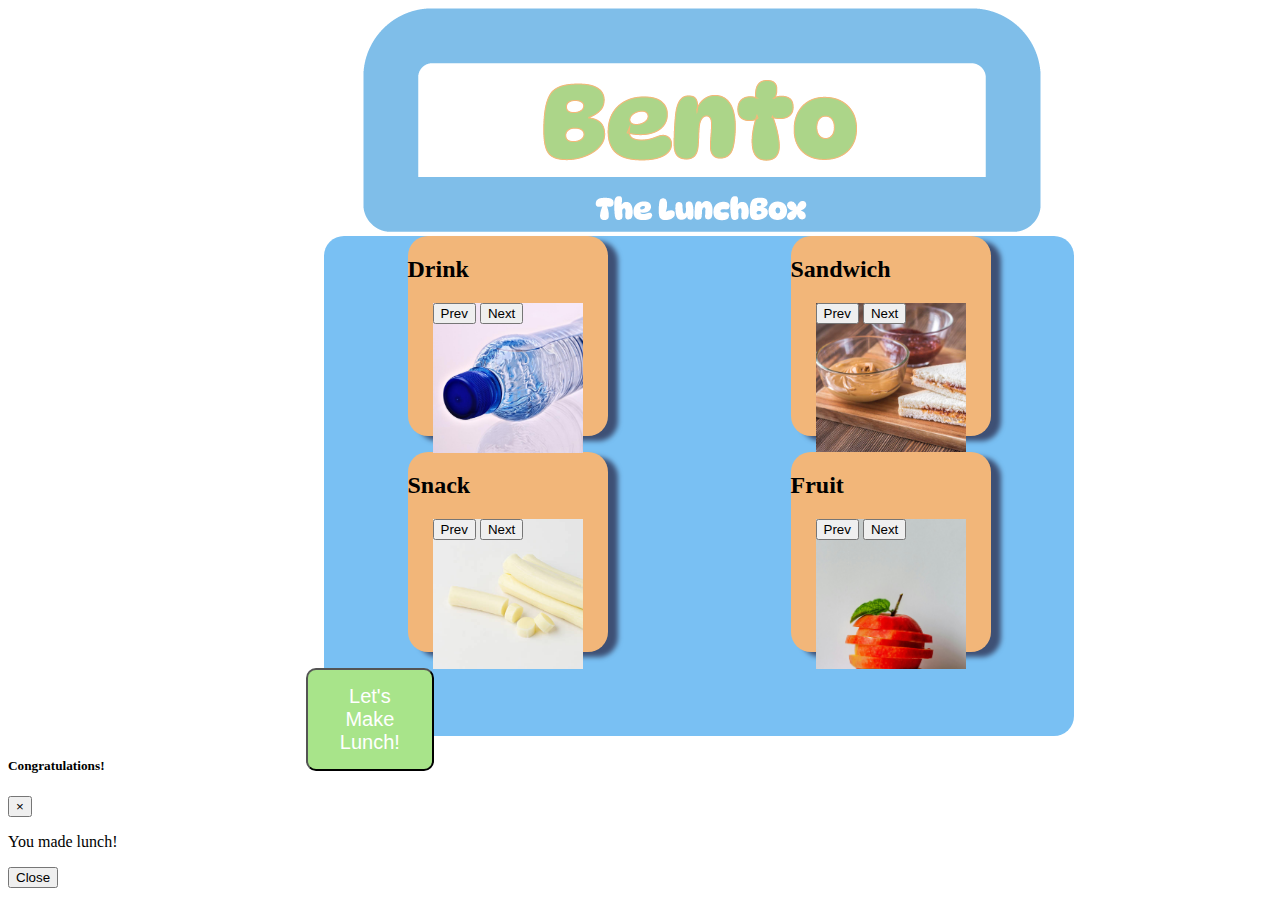
==== commit adc51b7f: "typo" ====
--- a/index.html
+++ b/index.html
@@ -62,7 +62,7 @@
     <div class="modal-dialog" role="document">
       <div class="modal-content">
         <div class="modal-header">
-          <h5 class="modal-title">Congradulations!</h5>
+          <h5 class="modal-title">Congratulations!</h5>
           <button type="button" class="close" data-dismiss="modal" aria-label="Close">
             <span aria-hidden="true">&times;</span>
           </button>
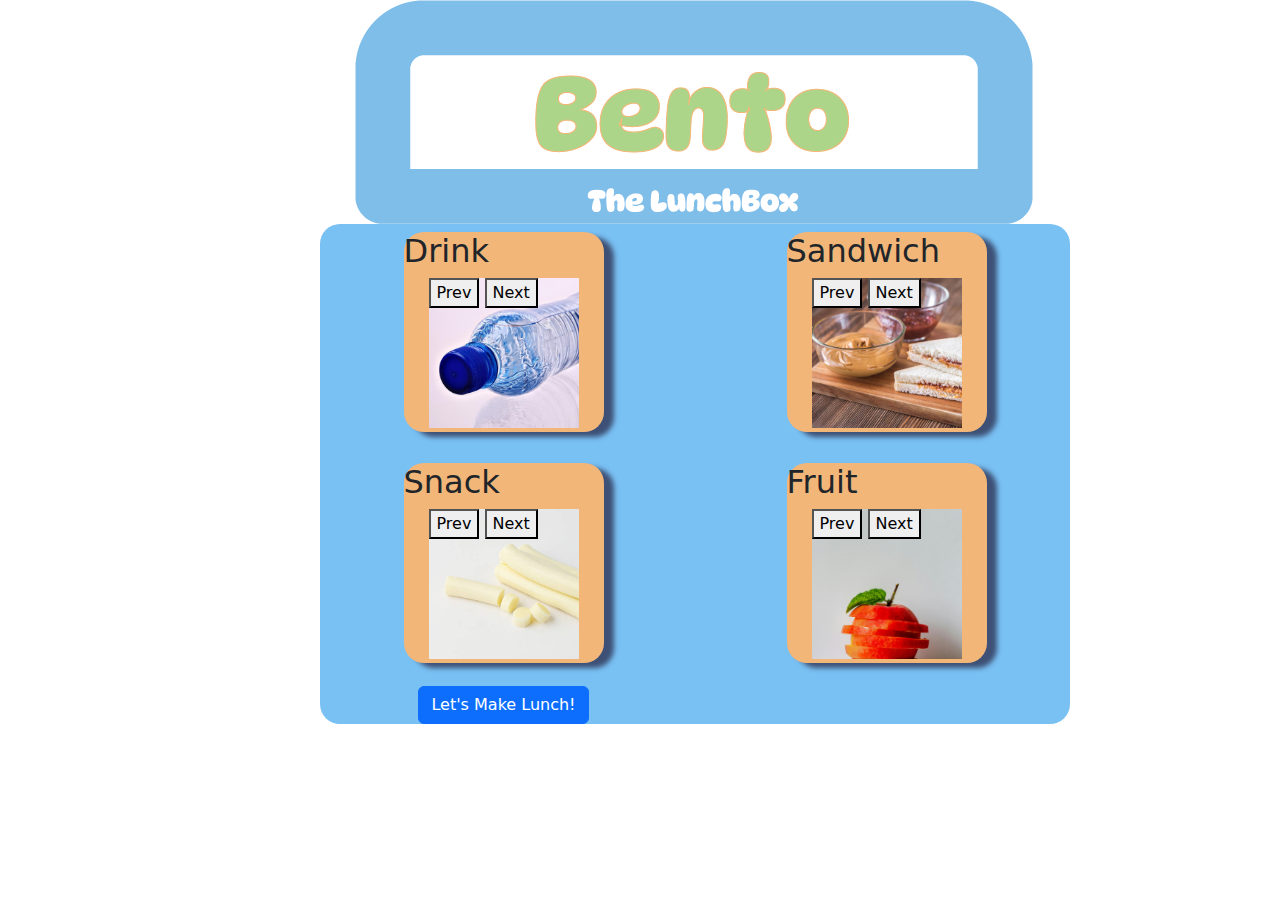
==== commit 27e137be: "Made Modal functional" ====
--- a/index.html
+++ b/index.html
@@ -4,6 +4,8 @@
 <head>
   <meta charset="UTF-8"/>
   <meta name="viewport" content="width=device-width, initial-scale=1.0"/>
+  <!-- Line 8: Bootstrap Framework Link -->
+  <link rel="stylesheet" href="https://cdn.jsdelivr.net/npm/bootstrap@5.3.3/dist/css/bootstrap.min.css">
   <link rel="stylesheet" href="./assets/css/style.css"/>
   <title>Bento - The Lunch Box</title>
 </head>
@@ -14,74 +16,82 @@
       <img src="./assets/images/misc/bento-handle.png" alt="Lunchbox Handle"/>
     </section>
   </header>
+
   <main>
-    <!-- bento-box-container -->
+    <!-- Bento-Box-Container -->
     <div class="lunchBox">
 
-      <!-- sandwich-container -->
+      <!-- Sandwich-Container -->
       <section class="sandwichBox">
         <h2>Sandwich</h2>
-        <div class="carousel" id="sandwichCarousel">
+        <figure class="carousel" id="sandwichCarousel">
           <button id="sandwichPrev">Prev</button>
           <button id="sandwichNext">Next</button>
-        </div>
+        </figure>
       </section>
 
-      <!-- snack-container -->
+      <!-- Snack-Container -->
       <section class="snackBox">
         <h2>Snack</h2>
-        <div class="carousel" id="snackCarousel">
+        <figure class="carousel" id="snackCarousel">
           <button id="snackPrev">Prev</button>
           <button id="snackNext">Next</button>
-          <div>
+        <figure>
       </section>
 
-      <!-- fruit-container -->
+      <!-- Fruit-Container -->
       <section class="fruitBox">
         <h2>Fruit</h2>
-        <div class="carousel" id="fruitCarousel">
+        <figure class="carousel" id="fruitCarousel">
           <button id="fruitPrev">Prev</button>
           <button id="fruitNext">Next</button>
-        </div>
+        </figure>
       </section>
 
-      <!--drink-container-->
+      <!--Drink-Container-->
       <section class="drinkBox">
         <h2>Drink</h2>
-        <div class="carousel" id="drinkCarousel">
+        <figure class="carousel" id="drinkCarousel">
           <button id="drinkPrev">Prev</button>
           <button id="drinkNext">Next</button>
-        </div>
+        </figure>
       </section>
-      <button class="lunch-btn" id="lunchBtn">Let's Make Lunch!</button>
+
+      <!-- Button Trigger f/ Modal -->
+      <button type="button" class="btn btn-primary" data-bs-toggle="modal" data-bs-target="#exampleModal" id="lunchButton">
+        Let's Make Lunch!
+      </button>
     </div>
-    <aside id="packedLunch"></aside>
-  </main>
-  <!--MODAL-->
-  <div class="modal" tabindex="-1" role="dialog">
-    <div class="modal-dialog" role="document">
-      <div class="modal-content">
-        <div class="modal-header">
-          <h5 class="modal-title">Congratulations!</h5>
-          <button type="button" class="close" data-dismiss="modal" aria-label="Close">
-            <span aria-hidden="true">&times;</span>
-          </button>
-        </div>
-        <div class="modal-body">
-          <p>You made lunch!</p>
-        </div>
-        <div class="modal-footer">
-          <button type="button" class="btn btn-secondary" data-dismiss="modal">Close</button>
+    
+    <!-- Modal Start -->
+    <div class="modal fade" id="exampleModal" tabindex="-1" aria-labelledby="exampleModalLabel" aria-hidden="true">
+      <div class="modal-dialog">
+        <div class="modal-content">
+          <div class="modal-header">
+            <h1 class="modal-title fs-5" id="exampleModalLabel">Congratulations!</h1>
+            <button type="button" class="btn-close" data-bs-dismiss="modal" aria-label="Close"></button>
+          </div>
+          <div class="modal-body">
+            <p>Your lunch is as follows:</p>
+            <ul id="packedLunch"></ul>
+          </div>
+          <div class="modal-footer">
+            <button type="button" class="btn btn-secondary" data-bs-dismiss="modal">Close</button>
+          </div>
         </div>
       </div>
     </div>
-  </div>
+    <!-- Modal End -->
+  </main>
+  
+  <!-- Bootstrap Plug-In -->
+  <script src="https://cdn.jsdelivr.net/npm/bootstrap@5.3.3/dist/js/bootstrap.bundle.min.js"></script>
 
-  <!--Java-Containers-->
+  <!-- Custom Scripting -->
   <script src="./assets/js/variables.js"></script>
   <script src="./assets/js/images.js"></script>
   <script src="./assets/js/navLogic.js"></script>
   <script src="./assets/js/bentoBox.js"></script>
+
 </body>
-
 </html>